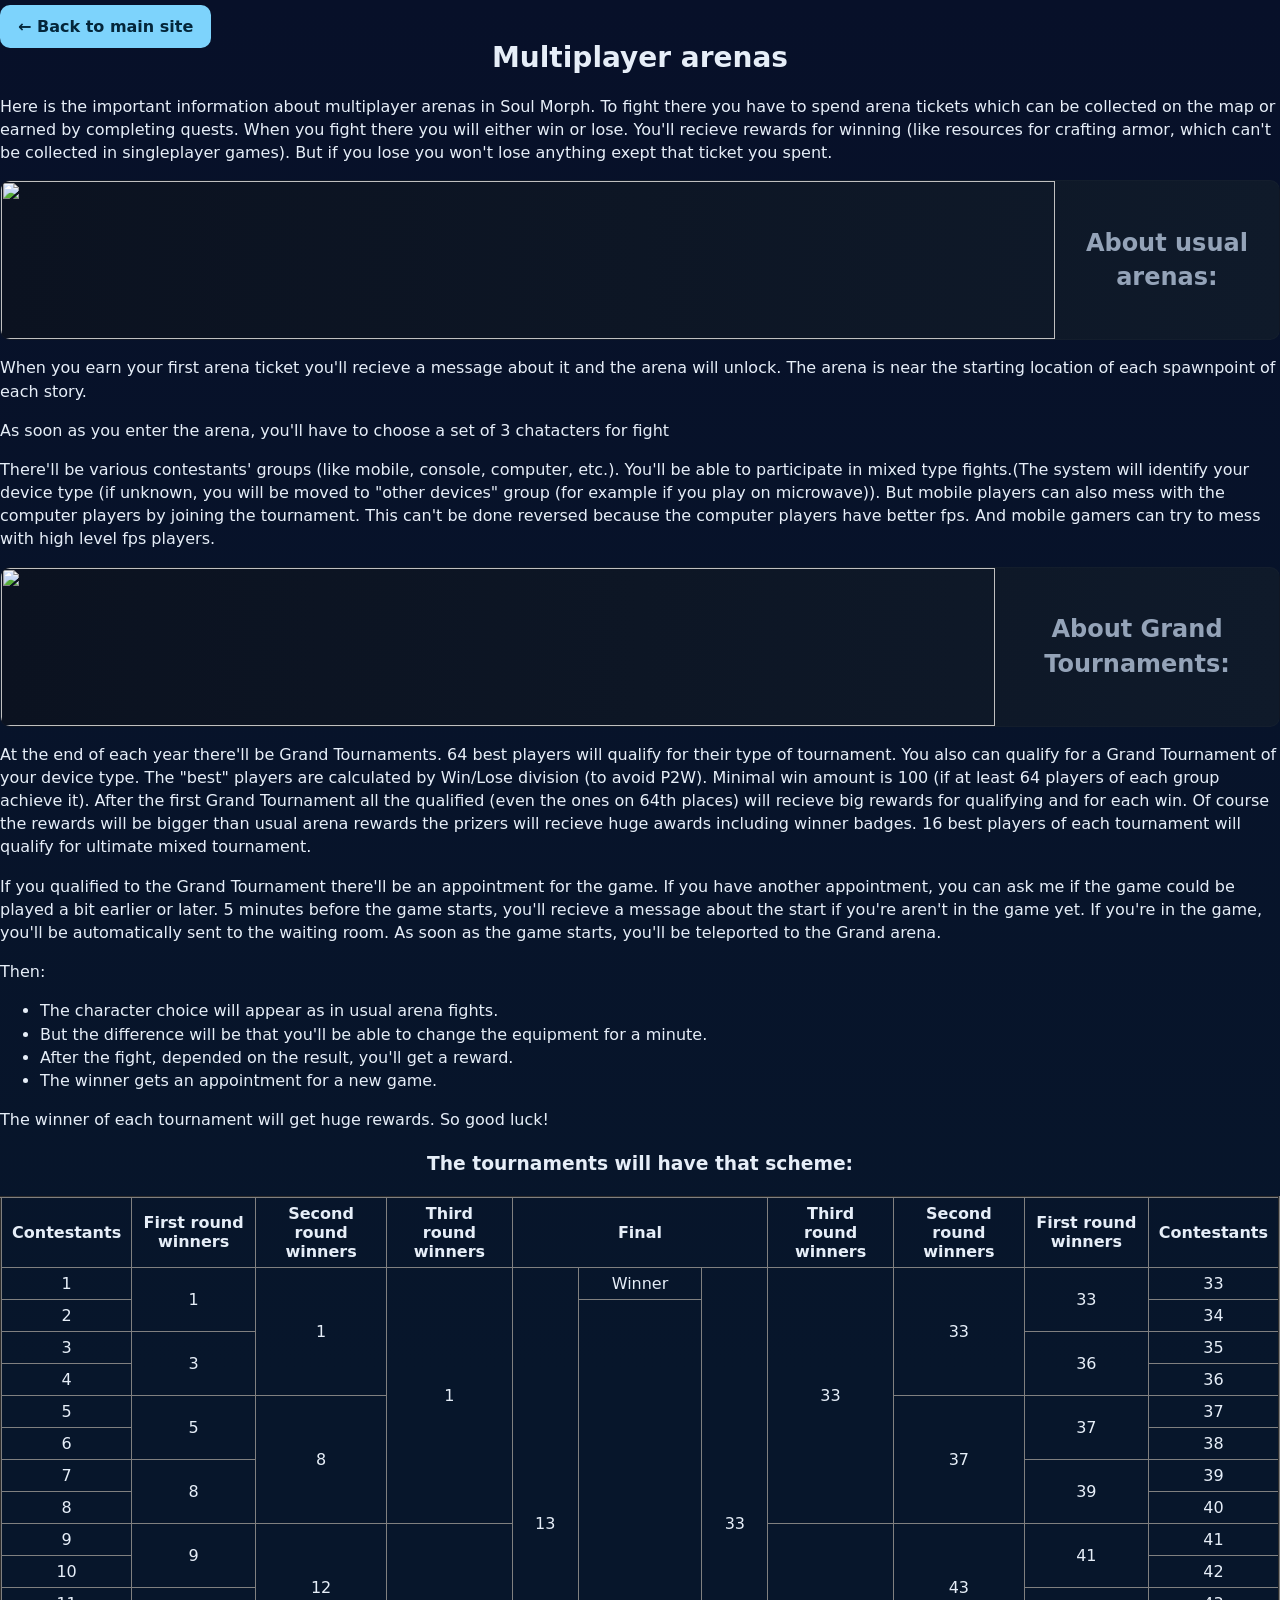
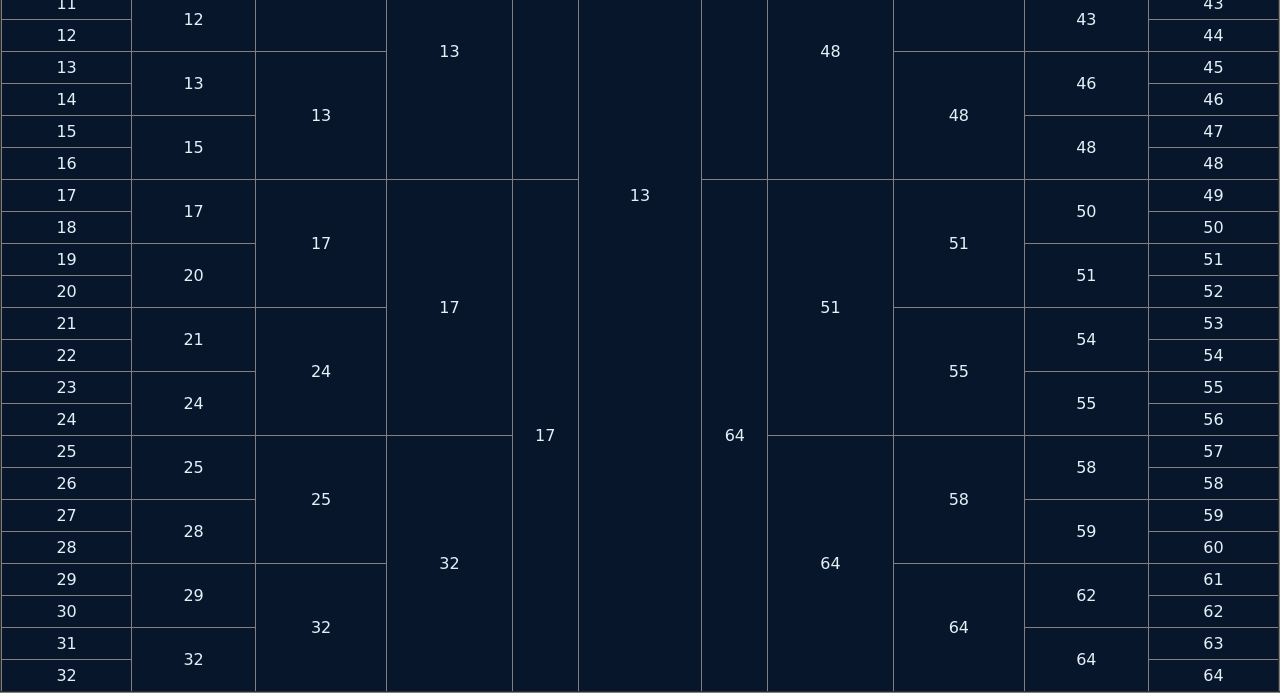
==== Arenas.htm @ b42c0dfc "Update Arenas.htm" ====
<html>
<head lang="en">
    <title> Soul Morph's arenas </title>
    <link rel="stylesheet" type="text/css" href="Soul-Morph.css"/>

</head>
<body>
    <div id="space">
    </div>
    <a class="btn" href="index.html">← Back to main site</a>
    <div id="h1">
        <h1 align="center">Multiplayer arenas</h1>
    </div>
    <p>Here is the important information about multiplayer arenas in Soul Morph. To fight there you have to spend arena tickets which can be collected on the map or earned by completing quests. When you fight there you will either win or lose. You'll recieve rewards for winning (like resources for crafting armor, which can't be collected in singleplayer games). But if you lose you won't lose anything exept that ticket you spent.</p>
    <div id="photo&title">
    <div class="thumb" data-img="" height="80px">
      <img src="">
    <h2 align="center">About usual arenas:</h2>
    </div>
    <p>When you earn your first arena ticket you'll recieve a message about it and the arena will unlock. The arena is near the starting location of each spawnpoint of each story.</p>
    <p>As soon as you enter the arena, you'll have to choose a set of 3 chatacters for fight</p>
    <p>There'll be various contestants' groups (like mobile, console, computer, etc.). You'll be able to participate in mixed type fights.(The system will identify your device type (if unknown, you will be moved to "other devices" group (for example if you play on microwave)). But mobile players can also mess with the computer players by joining the tournament. This can't be done reversed because the computer players have better fps. And mobile gamers can try to mess with high level fps players.</p>
    <div id="photo&title">
    <div class="thumb" data-img="" height="80px">
      <img src="">  
    <h2 align="center">About Grand Tournaments:</h2>
    </div>
    <p> At the end of each year there'll be Grand Tournaments. 64 best players will qualify for their type of tournament. You also can qualify for a Grand Tournament of your device type. The "best" players are calculated by Win/Lose division (to avoid P2W). Minimal win amount is 100 (if at least 64 players of each group achieve it). After the first Grand Tournament all the qualified (even the ones on 64th places) will recieve big rewards for qualifying and for each win. Of course the rewards will be bigger than usual arena rewards the prizers will recieve huge awards including winner badges. 16 best players of each tournament will qualify for ultimate mixed tournament.</p>
    <p>If you qualified to the Grand Tournament there'll be an appointment for the game. If you have another appointment, you can ask me if the game could be played a bit earlier or later. 5 minutes before the game starts, you'll recieve a message about the start if you're aren't in the game yet. If you're in the game, you'll be automatically sent to the waiting room. As soon as the game starts, you'll be teleported to the Grand arena.</p>
    <p>Then:</p>
    <ul>
        <li>The character choice will appear as in usual arena fights.</li>
        <li> But the difference will be that you'll be able to change the equipment for a minute.</li>
        <li>After the fight, depended on the result, you'll get a reward.</li>
        <li>The winner gets an appointment for a new game.</li>
    </ul>
    <p>The winner of each tournament will get huge rewards. So good luck!</p>
    <div id="scheme">
        <h3 align="center">The tournaments will have that scheme:</h3>
    </div>
    <table align="center" border="2">
        <tr><th>Contestants</th><th>First round winners</th><th>Second round winners</th><th>Third round winners</th><th colspan="3" width="20%">Final</th><th>Third round winners</th><th>Second round winners</th><th>First round winners</th><th>Contestants</th></tr>
        <tr>
          <td>1</td>
          <td rowspan="2">1</td>
          <td rowspan="4">1</td>
          <td rowspan="8">1</td>
          <td rowspan="16">13</td>
          <td>Winner</td>
          <td rowspan="16">33</td>
          <td rowspan="8">33</td>
          <td rowspan="4">33</td>
          <td rowspan="2">33</td>
          <td>33</td>
        </tr>
        <tr>
          <td>2</td>
          <td rowspan="31"> 13 </td>
          <td>34</td>
        </tr>
        <tr>
          <td>3</td>
          <td rowspan="2">3</td>
          <td rowspan="2">36</td>
          <td>35</td>
        </tr>
        <tr>
          <td>4</td>
          <td>36</td>
        </tr>
        <tr>
          <td>5</td>
          <td rowspan="2">5</td>
          <td rowspan="4">8</td>
          <td rowspan="4">37</td>
          <td rowspan="2">37</td>
          <td>37</td>
        </tr>
        <tr>
          <td>6</td>
          <td>38</td>
        </tr>
        <td>7</td>
          <td rowspan="2">8</td>
          <td rowspan="2">39</td>
          <td>39</td>
        </tr>
        <tr>
          <td>8</td>
          <td>40</td>
        </tr>
        <tr>
          <td>9</td>
          <td rowspan="2">9</td>
          <td rowspan="4">12</td>
          <td rowspan="8">13</td>
          <td rowspan="8">48</td>
          <td rowspan="4">43</td>
          <td rowspan="2">41</td>
          <td>41</td>
        </tr>
        <tr>
          <td>10</td>
          <td>42</td>
        </tr>
        <tr>
          <td>11</td>
          <td rowspan="2">12</td>
          <td rowspan="2">43</td>
          <td>43</td>
        </tr>
        <tr>
          <td>12</td>
          <td>44</td>
        </tr>
        <tr>
          <td>13</td>
          <td rowspan="2">13</td>
          <td rowspan="4">13</td>
          <td rowspan="4">48</td>
          <td rowspan="2">46</td>
          <td>45</td>
        </tr>
        <tr>
          <td>14</td>
          <td>46</td>
        </tr>
        <td>15</td>
          <td rowspan="2">15</td>
          <td rowspan="2">48</td>
          <td>47</td>
        </tr>
        <tr>
          <td>16</td>
          <td>48</td>
        </tr>
        <tr>
          <td>17</td>
          <td rowspan="2">17</td>
          <td rowspan="4">17</td>
          <td rowspan="8">17</td>
          <td rowspan="16">17</td>
          <td rowspan="16">64</td>
          <td rowspan="8">51</td>
          <td rowspan="4">51</td>
          <td rowspan="2">50</td>
          <td>49</td>
        </tr>
        <tr>
          <td>18</td>
          <td>50</td>
        </tr>
        <tr>
          <td>19</td>
          <td rowspan="2">20</td>
          <td rowspan="2">51</td>
          <td>51</td>
        </tr>
        <tr>
          <td>20</td>
          <td>52</td>
        </tr>
        <tr>
          <td>21</td>
          <td rowspan="2">21</td>
          <td rowspan="4">24</td>
          <td rowspan="4">55</td>
          <td rowspan="2">54</td>
          <td>53</td>
        </tr>
        <tr>
          <td>22</td>
          <td>54</td>
        </tr>
        <td>23</td>
          <td rowspan="2">24</td>
          <td rowspan="2">55</td>
          <td>55</td>
        </tr>
        <tr>
          <td>24</td>
          <td>56</td>
        </tr>
        <tr>
          <td>25</td>
          <td rowspan="2">25</td>
          <td rowspan="4">25</td>
          <td rowspan="8">32</td>
          <td rowspan="8">64</td>
          <td rowspan="4">58</td>
          <td rowspan="2">58</td>
          <td>57</td>
        </tr>
        <tr>
          <td>26</td>
          <td>58</td>
        </tr>
        <tr>
          <td>27</td>
          <td rowspan="2">28</td>
          <td rowspan="2">59</td>
          <td>59</td>
        </tr>
        <tr>
          <td>28</td>
          <td>60</td>
        </tr>
        <tr>
          <td>29</td>
          <td rowspan="2">29</td>
          <td rowspan="4">32</td>
          <td rowspan="4">64</td>
          <td rowspan="2">62</td>
          <td>61</td>
        </tr>
        <tr>
          <td>30</td>
          <td>62</td>
        </tr>
        <td>31</td>
          <td rowspan="2">32</td>
          <td rowspan="2">64</td>
          <td>63</td>
        </tr>
        <tr>
          <td>32</td>
          <td>64</td>
        </tr>
    </table>
</body>
</html>
---- Soul-Morph.css ----
:root{
      --bg:#0f1724;
      --card:#0b1220;
      --accent:#7dd3fc;
      --muted:#94a3b8;
      --glass: rgba(255,255,255,0.03);
      --radius:14px;
    }
    *{box-sizing:border-box}
    body{
      margin:0;
      font-family:Inter, system-ui, -apple-system, "Segoe UI", Roboto, "Helvetica Neue", Arial;
      background:linear-gradient(180deg,#071029 0%, #07162b 60%), url('') no-repeat center/cover;
      color:#e6eef8;
      -webkit-font-smoothing:antialiased;
      -moz-osx-font-smoothing:grayscale;
      line-height:1.45;
    }
    .container{max-width:1100px;margin:0 auto;padding:28px}
    header{display:flex;align-items:center;justify-content:space-between;padding:16px 0}
    .logo{display:flex;gap:12px;align-items:center}
    .logo .mark{width:56px;height:56px;border-radius:10px;background:linear-gradient(135deg,var(--accent),#60a5fa);display:flex;align-items:center;justify-content:center;font-weight:800;color:#04263a}
    h1{font-size:28px;margin:0}
    nav a{color:var(--muted);text-decoration:none;margin-left:16px;font-weight:600}
    /* Hero */
    .hero{display:grid;grid-template-columns:1fr 420px;gap:28px;align-items:center;padding:40px 0}
    .hero-card{background:linear-gradient(180deg, rgba(255,255,255,0.02), rgba(255,255,255,0.01));padding:28px;border-radius:var(--radius);box-shadow:0 6px 30px rgba(2,6,23,0.6)}
    .hero h2{font-size:38px;margin:0 0 8px}
    .lead{color:var(--muted);margin-bottom:18px}
    .cta{display:flex;gap:12px;flex-wrap:wrap}
    .btn{background:var(--accent);color:#04263a;padding:12px 18px;border-radius:10px;font-weight:700;border:none;cursor:pointer;text-decoration:none}
    .btn.ghost{background:transparent;border:1px solid rgba(255,255,255,0.06);color:var(--muted)}
    .meta{display:flex;gap:8px;color:var(--muted);margin-top:12px;font-size:14px}
    /* Features */
    .features{display:grid;grid-template-columns:repeat(3,1fr);gap:16px;margin-top:28px}
    .card{background:var(--card);padding:18px;border-radius:12px;border:1px solid rgba(255,255,255,0.03)}
    .card h3{margin:0 0 8px;font-size:16px}
    .card p{margin:0;color:var(--muted);font-size:14px}
    /* Gallery */
    .gallery{display:grid;grid-template-columns:repeat(3,1fr);gap:10px;margin-top:18px}
    .thumb{height:140px;background:linear-gradient(90deg,#0b1220,#0f1a2a);display:flex;align-items:center;justify-content:center;border-radius:10px;color:var(--muted);cursor:pointer;border:1px solid rgba(255,255,255,0.02)}
    /* About */
    .about{display:grid;grid-template-columns:1fr 320px;gap:20px;margin-top:28px;align-items:start}
    .about p{color:var(--muted)}
    .contact{background:var(--glass);padding:14px;border-radius:12px;border:1px solid rgba(255,255,255,0.03)}
    footer{margin:40px 0 80px;color:var(--muted);text-align:center}
    /* Responsive */
    @media (max-width:900px){
      .hero{grid-template-columns:1fr; padding:18px 0}
      .gallery{grid-template-columns:repeat(2,1fr)}
      .features{grid-template-columns:repeat(2,1fr)}
      .about{grid-template-columns:1fr}
    }
    @media (max-width:520px){
      .gallery{grid-template-columns:1fr}
      nav{display:none}
      .logo .mark{width:44px;height:44px}
      h1{font-size:20px}
    }
      
    /* Modal for gallery */
    .modal{position:fixed;inset:0;display:none;align-items:center;justify-content:center;background:rgba(2,6,23,0.65);z-index:40}
    .modal.show{display:flex}
    .modal .modal-inner{max-width:90%;max-height:90%;background:#08111b;padding:12px;border-radius:10px;box-shadow:0 10px 40px rgba(0,0,0,0.7)}
    .modal img{max-width:100%;max-height:80vh;display:block;border-radius:6px}
    .close{margin-top:10px;display:flex;justify-content:flex-end}
    .close button{background:transparent;border:1px solid rgba(255,255,255,0.06);color:var(--muted);padding:8px 12px;border-radius:8px;cursor:pointer}
    td
    {
        text-align:center;
    }
    .thumb
    {
        width:100%;
        height:160px;
        overflow:hidden;
        border-radius:10px;
    }

    .thumb img
    {
        width:100%;
        height:100%;
        object-fit:cover;
        display:block;
    }
    table{
        border-collapse:collapse;
        margin:auto;
    }

    th, td{
        padding:6px 10px;
    }
    #space
    {
          margin:15px;
    }
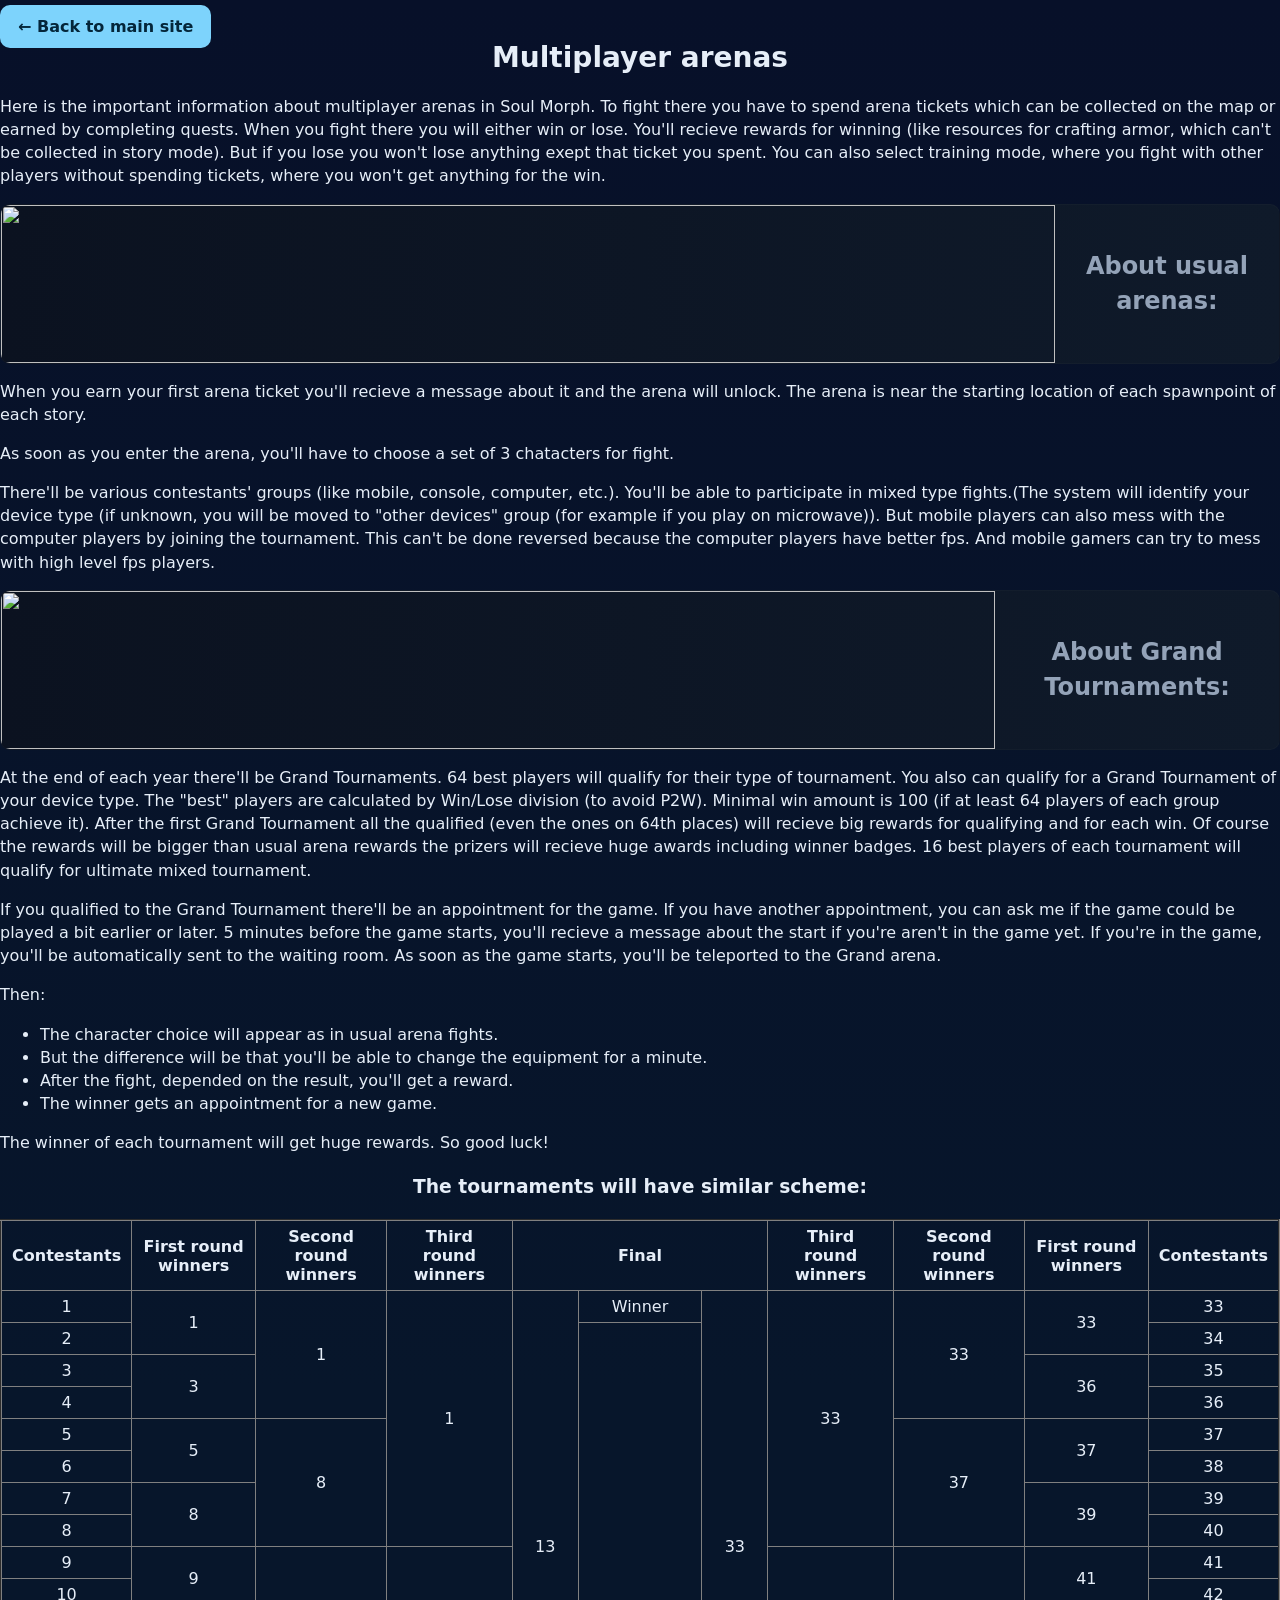
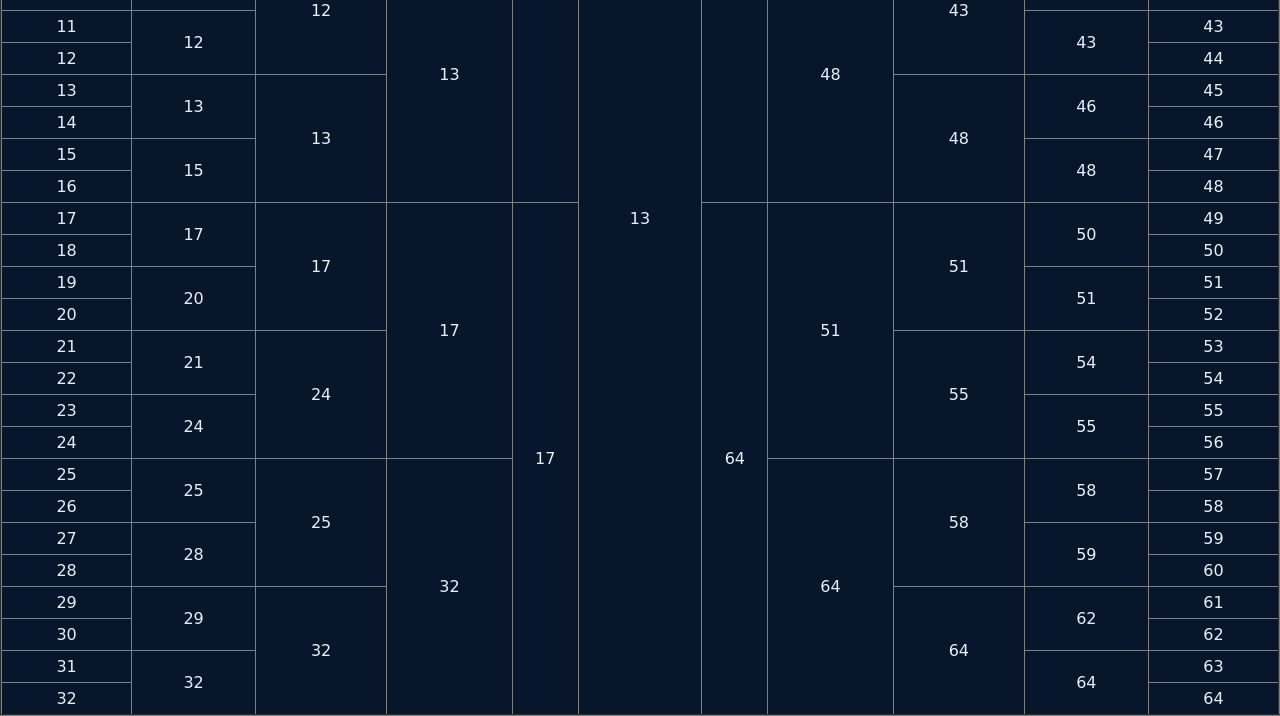
==== commit 46c6354e: "Update arena information and fix typos" ====
--- a/Arenas.htm
+++ b/Arenas.htm
@@ -11,14 +11,14 @@
     <div id="h1">
         <h1 align="center">Multiplayer arenas</h1>
     </div>
-    <p>Here is the important information about multiplayer arenas in Soul Morph. To fight there you have to spend arena tickets which can be collected on the map or earned by completing quests. When you fight there you will either win or lose. You'll recieve rewards for winning (like resources for crafting armor, which can't be collected in singleplayer games). But if you lose you won't lose anything exept that ticket you spent.</p>
+    <p>Here is the important information about multiplayer arenas in Soul Morph. To fight there you have to spend arena tickets which can be collected on the map or earned by completing quests. When you fight there you will either win or lose. You'll recieve rewards for winning (like resources for crafting armor, which can't be collected in story mode). But if you lose you won't lose anything exept that ticket you spent. You can also select training mode, where you fight with other players without spending tickets, where you won't get anything for the win. </p>
     <div id="photo&title">
     <div class="thumb" data-img="" height="80px">
       <img src="">
     <h2 align="center">About usual arenas:</h2>
     </div>
     <p>When you earn your first arena ticket you'll recieve a message about it and the arena will unlock. The arena is near the starting location of each spawnpoint of each story.</p>
-    <p>As soon as you enter the arena, you'll have to choose a set of 3 chatacters for fight</p>
+    <p>As soon as you enter the arena, you'll have to choose a set of 3 chatacters for fight. </p>
     <p>There'll be various contestants' groups (like mobile, console, computer, etc.). You'll be able to participate in mixed type fights.(The system will identify your device type (if unknown, you will be moved to "other devices" group (for example if you play on microwave)). But mobile players can also mess with the computer players by joining the tournament. This can't be done reversed because the computer players have better fps. And mobile gamers can try to mess with high level fps players.</p>
     <div id="photo&title">
     <div class="thumb" data-img="" height="80px">
@@ -36,7 +36,7 @@
     </ul>
     <p>The winner of each tournament will get huge rewards. So good luck!</p>
     <div id="scheme">
-        <h3 align="center">The tournaments will have that scheme:</h3>
+        <h3 align="center">The tournaments will have similar scheme:</h3>
     </div>
     <table align="center" border="2">
         <tr><th>Contestants</th><th>First round winners</th><th>Second round winners</th><th>Third round winners</th><th colspan="3" width="20%">Final</th><th>Third round winners</th><th>Second round winners</th><th>First round winners</th><th>Contestants</th></tr>
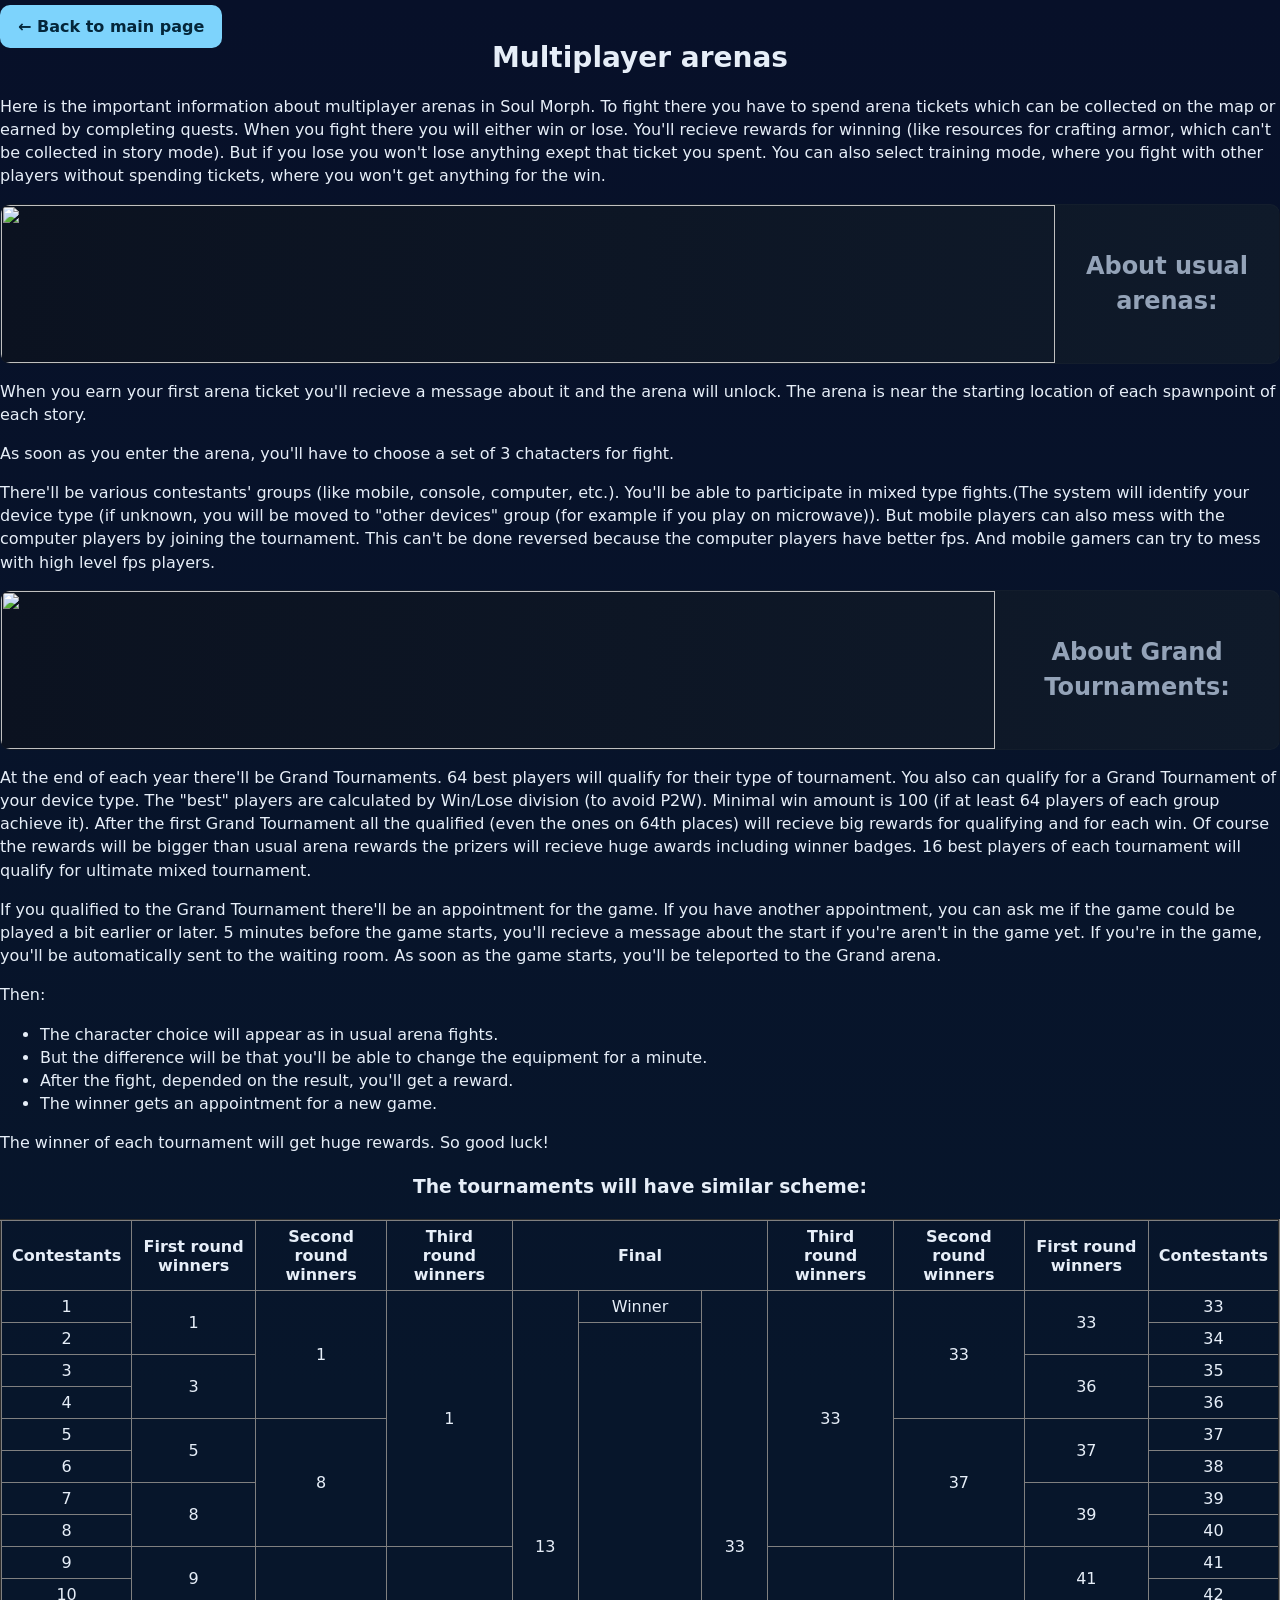
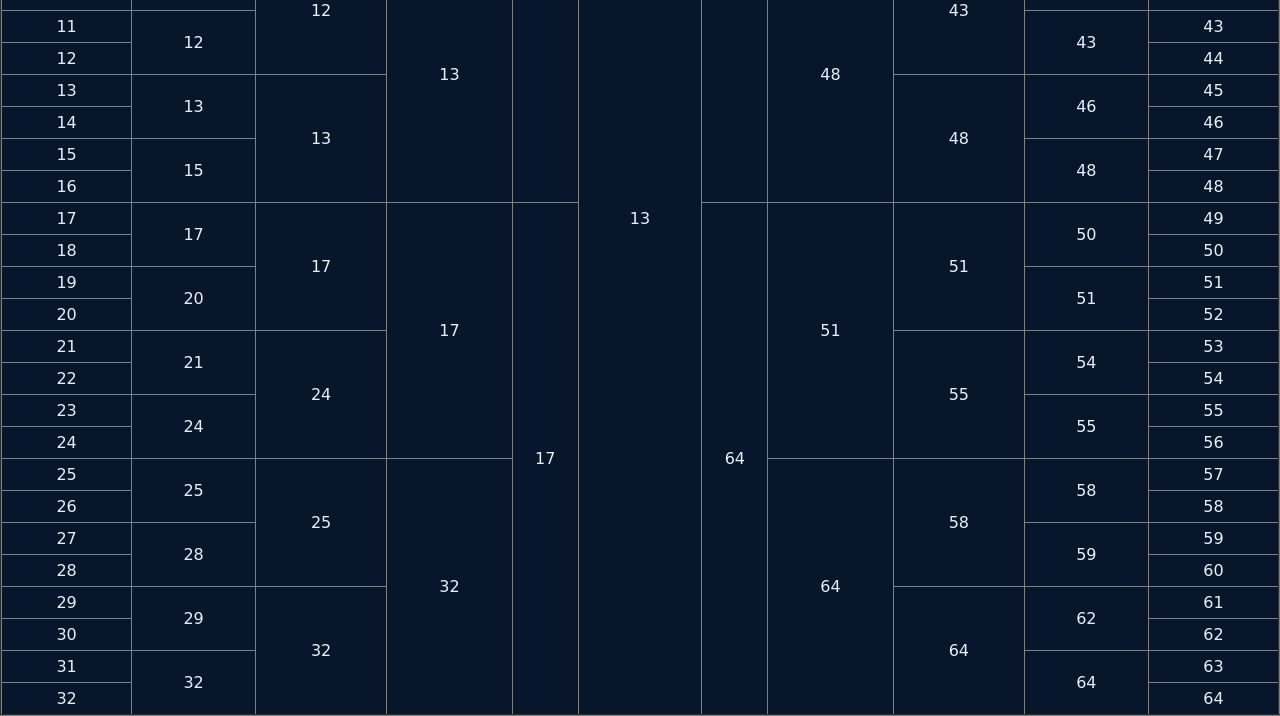
==== commit 0738e9a6: "Update link to main page in Arenas.htm" ====
--- a/Arenas.htm
+++ b/Arenas.htm
@@ -7,7 +7,7 @@
 <body>
     <div id="space">
     </div>
-    <a class="btn" href="index.html">← Back to main site</a>
+    <a class="btn" href="Main-page.html">← Back to main page</a>
     <div id="h1">
         <h1 align="center">Multiplayer arenas</h1>
     </div>
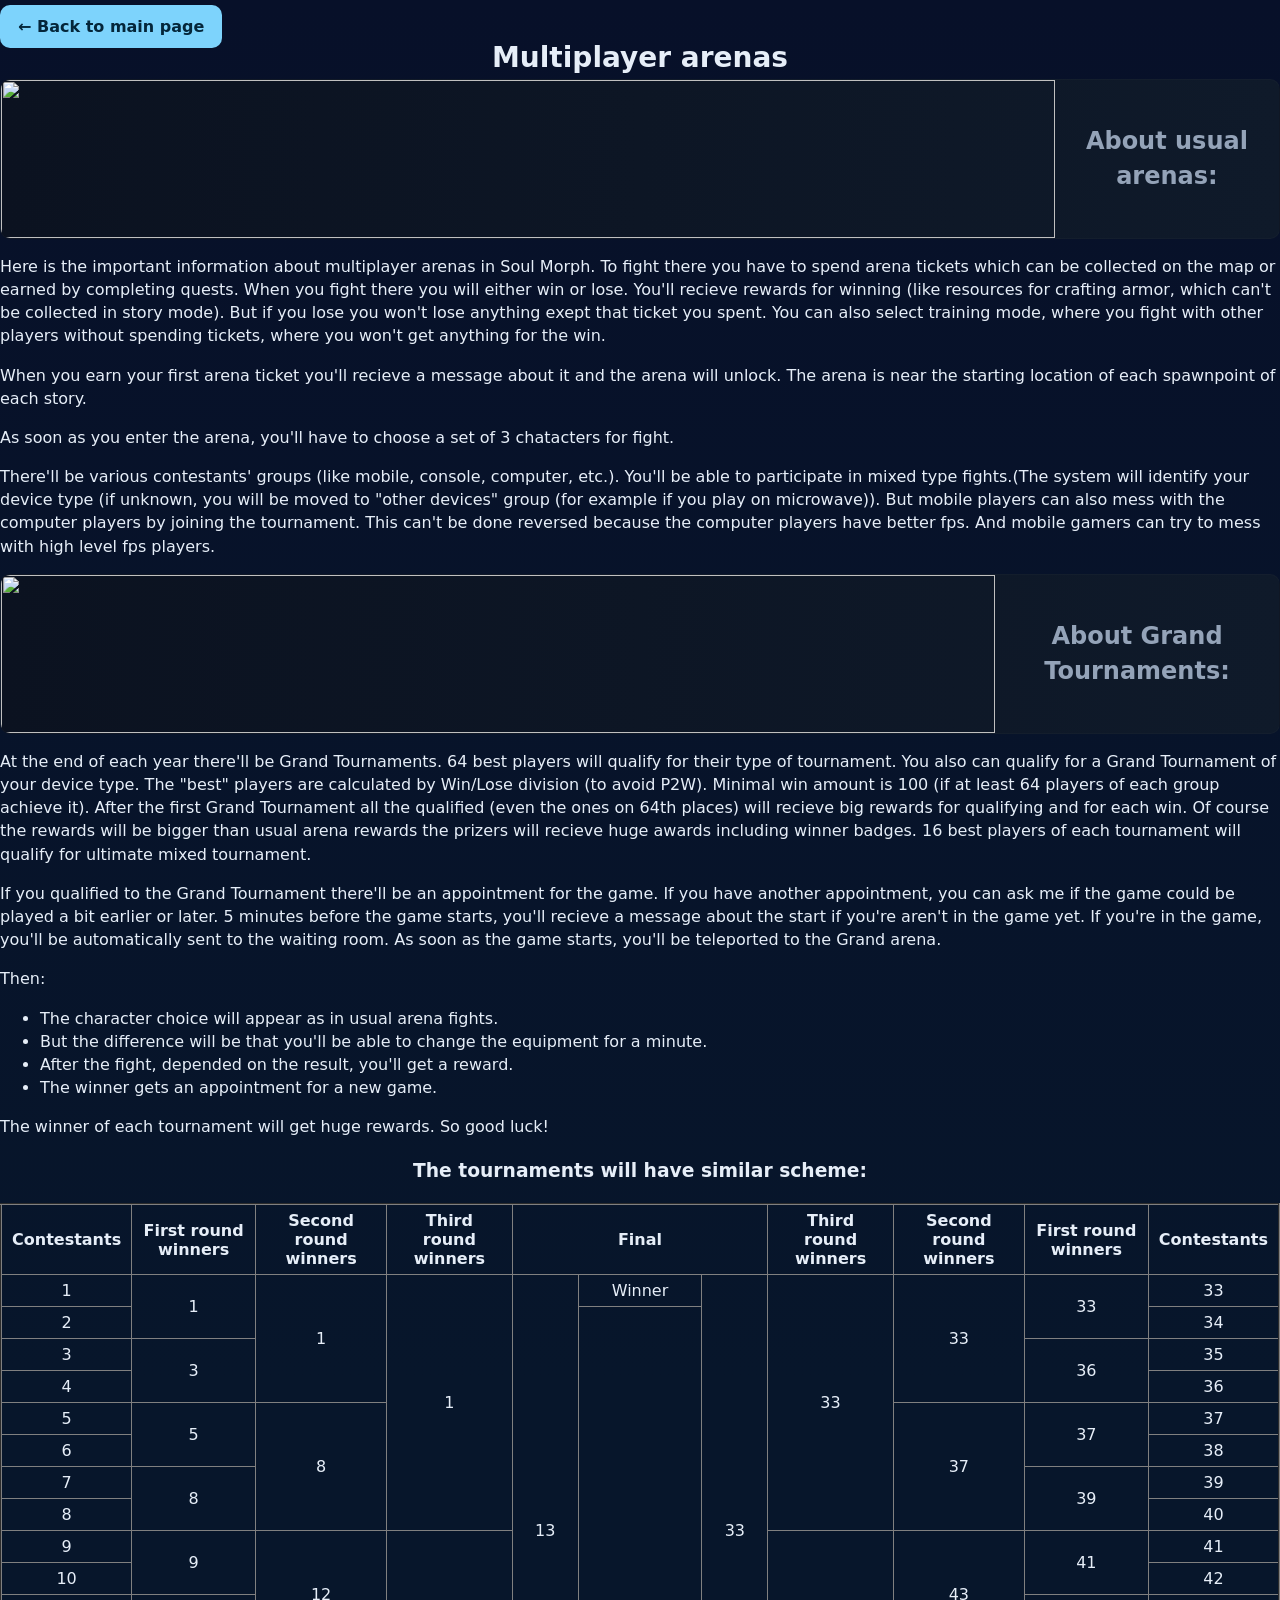
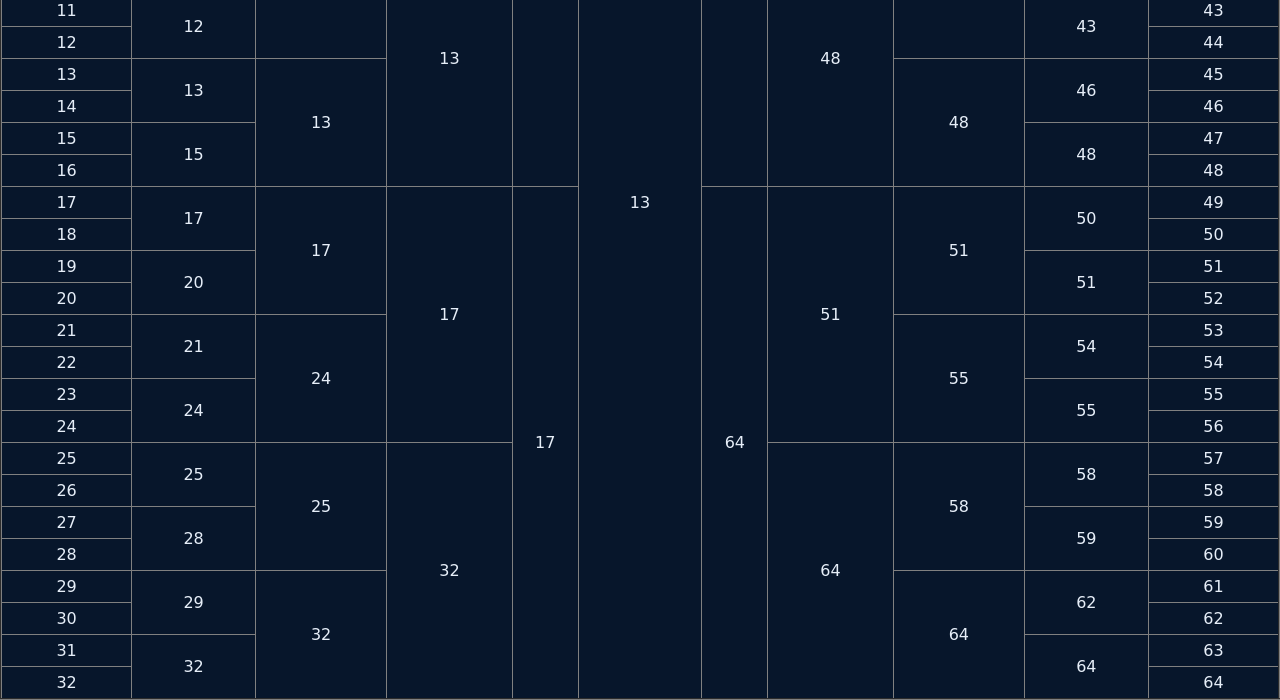
==== commit 4033daf8: "Duplicate arena information and add ticket message Duplicated the paragraph about multiplayer arenas" ====
--- a/Arenas.htm
+++ b/Arenas.htm
@@ -11,12 +11,12 @@
     <div id="h1">
         <h1 align="center">Multiplayer arenas</h1>
     </div>
-    <p>Here is the important information about multiplayer arenas in Soul Morph. To fight there you have to spend arena tickets which can be collected on the map or earned by completing quests. When you fight there you will either win or lose. You'll recieve rewards for winning (like resources for crafting armor, which can't be collected in story mode). But if you lose you won't lose anything exept that ticket you spent. You can also select training mode, where you fight with other players without spending tickets, where you won't get anything for the win. </p>
     <div id="photo&title">
     <div class="thumb" data-img="" height="80px">
       <img src="">
     <h2 align="center">About usual arenas:</h2>
     </div>
+    <p>Here is the important information about multiplayer arenas in Soul Morph. To fight there you have to spend arena tickets which can be collected on the map or earned by completing quests. When you fight there you will either win or lose. You'll recieve rewards for winning (like resources for crafting armor, which can't be collected in story mode). But if you lose you won't lose anything exept that ticket you spent. You can also select training mode, where you fight with other players without spending tickets, where you won't get anything for the win. </p>
     <p>When you earn your first arena ticket you'll recieve a message about it and the arena will unlock. The arena is near the starting location of each spawnpoint of each story.</p>
     <p>As soon as you enter the arena, you'll have to choose a set of 3 chatacters for fight. </p>
     <p>There'll be various contestants' groups (like mobile, console, computer, etc.). You'll be able to participate in mixed type fights.(The system will identify your device type (if unknown, you will be moved to "other devices" group (for example if you play on microwave)). But mobile players can also mess with the computer players by joining the tournament. This can't be done reversed because the computer players have better fps. And mobile gamers can try to mess with high level fps players.</p>
--- a/Soul-Morph.css
+++ b/Soul-Morph.css
@@ -96,3 +96,8 @@
     {
           margin:15px;
     }
+    #aboutgame
+    p
+    {
+          text-indent: 2em;
+    }
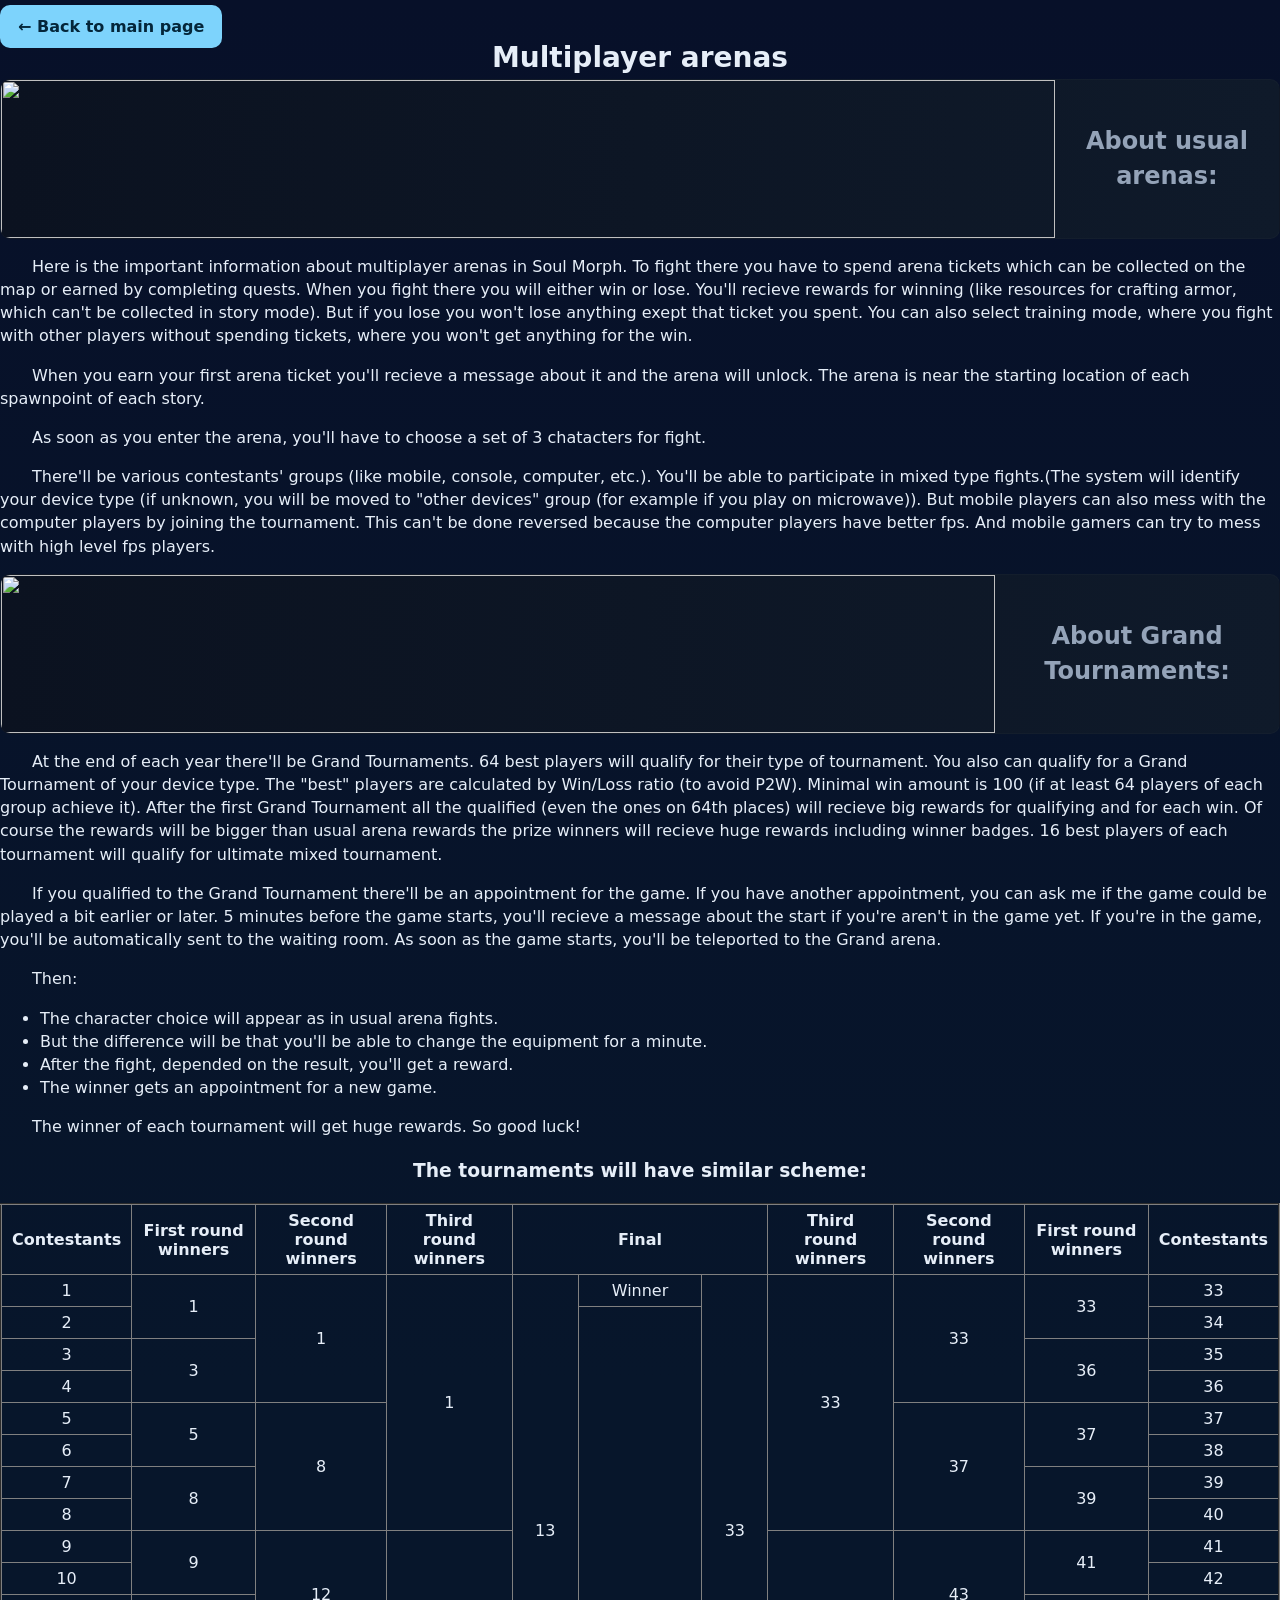
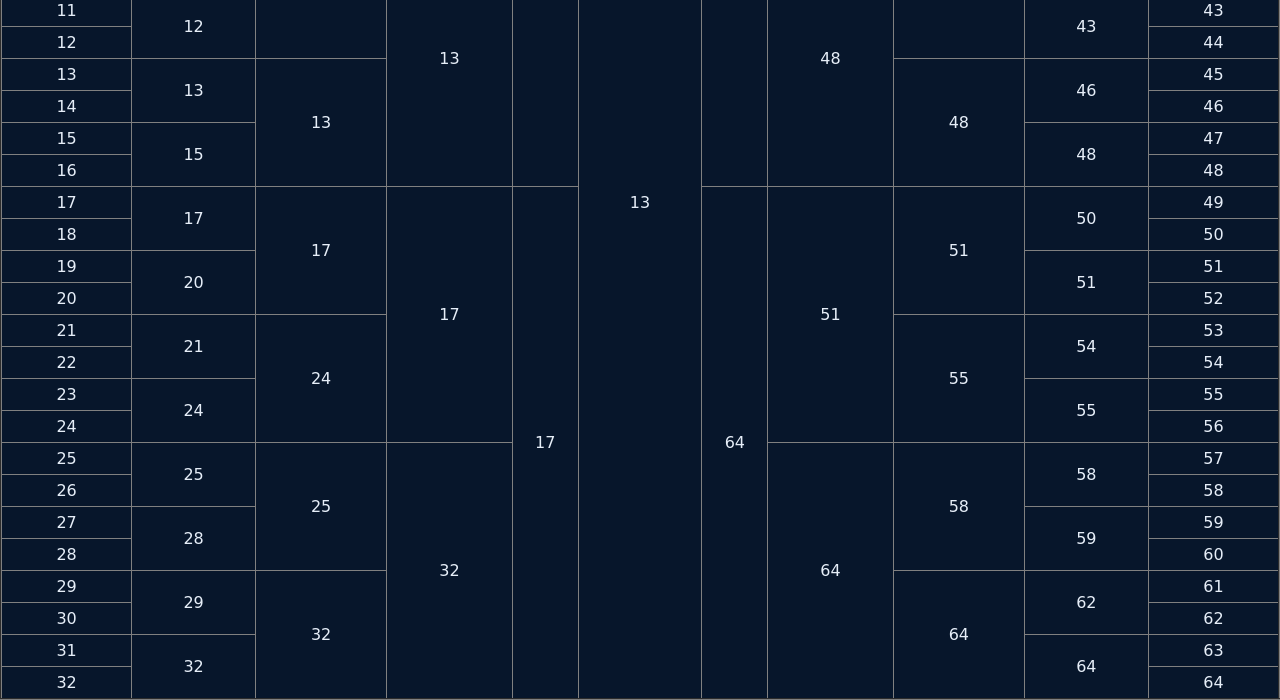
==== commit 4b78326e: "Fix typo and clarify win/loss ratio in tournament info" ====
--- a/Arenas.htm
+++ b/Arenas.htm
@@ -7,7 +7,7 @@
 <body>
     <div id="space">
     </div>
-    <a class="btn" href="Main-page.html">← Back to main page</a>
+    <a class="btn" href="Main-page.html" align="right">← Back to main page</a>
     <div id="h1">
         <h1 align="center">Multiplayer arenas</h1>
     </div>
@@ -25,7 +25,7 @@
       <img src="">  
     <h2 align="center">About Grand Tournaments:</h2>
     </div>
-    <p> At the end of each year there'll be Grand Tournaments. 64 best players will qualify for their type of tournament. You also can qualify for a Grand Tournament of your device type. The "best" players are calculated by Win/Lose division (to avoid P2W). Minimal win amount is 100 (if at least 64 players of each group achieve it). After the first Grand Tournament all the qualified (even the ones on 64th places) will recieve big rewards for qualifying and for each win. Of course the rewards will be bigger than usual arena rewards the prizers will recieve huge awards including winner badges. 16 best players of each tournament will qualify for ultimate mixed tournament.</p>
+    <p> At the end of each year there'll be Grand Tournaments. 64 best players will qualify for their type of tournament. You also can qualify for a Grand Tournament of your device type. The "best" players are calculated by Win/Loss ratio (to avoid P2W). Minimal win amount is 100 (if at least 64 players of each group achieve it). After the first Grand Tournament all the qualified (even the ones on 64th places) will recieve big rewards for qualifying and for each win. Of course the rewards will be bigger than usual arena rewards the prize winners will recieve huge rewards including winner badges. 16 best players of each tournament will qualify for ultimate mixed tournament.</p>
     <p>If you qualified to the Grand Tournament there'll be an appointment for the game. If you have another appointment, you can ask me if the game could be played a bit earlier or later. 5 minutes before the game starts, you'll recieve a message about the start if you're aren't in the game yet. If you're in the game, you'll be automatically sent to the waiting room. As soon as the game starts, you'll be teleported to the Grand arena.</p>
     <p>Then:</p>
     <ul>
--- a/Soul-Morph.css
+++ b/Soul-Morph.css
@@ -96,7 +96,6 @@
     {
           margin:15px;
     }
-    #aboutgame
     p
     {
           text-indent: 2em;
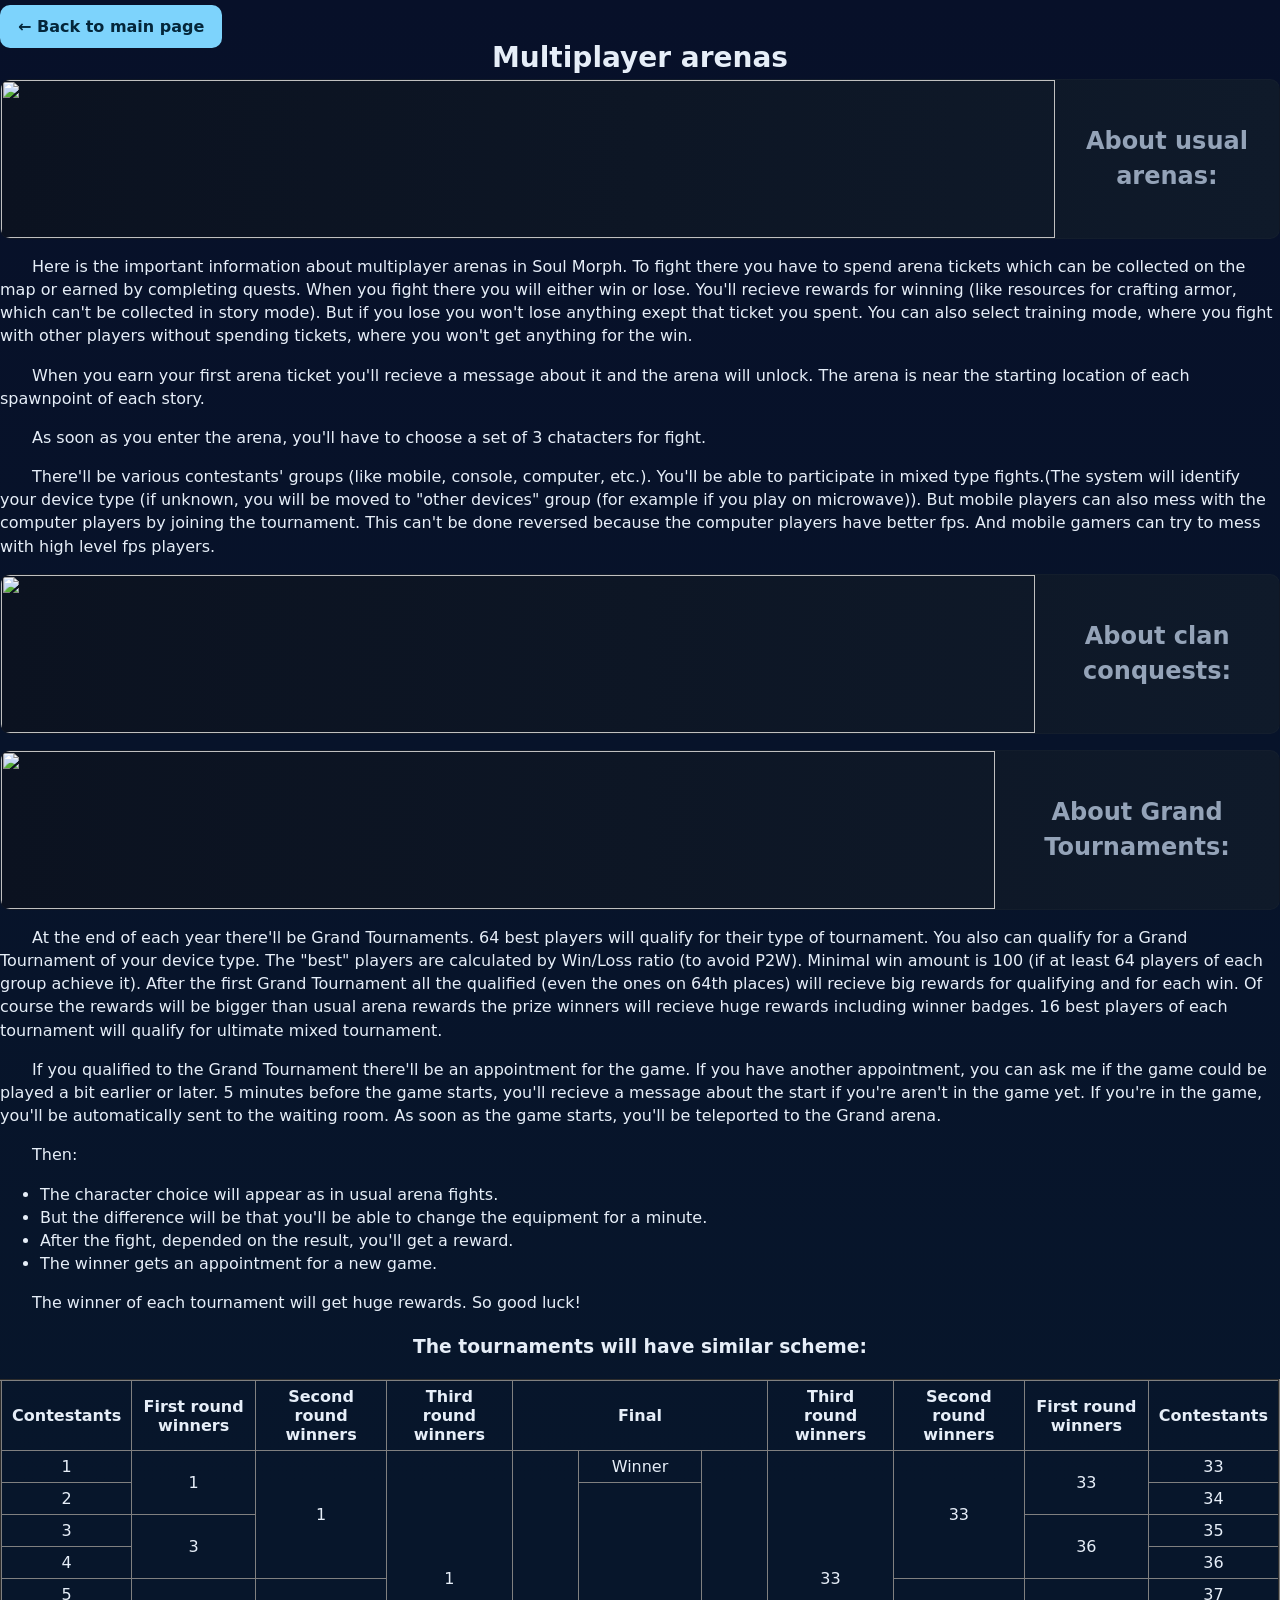
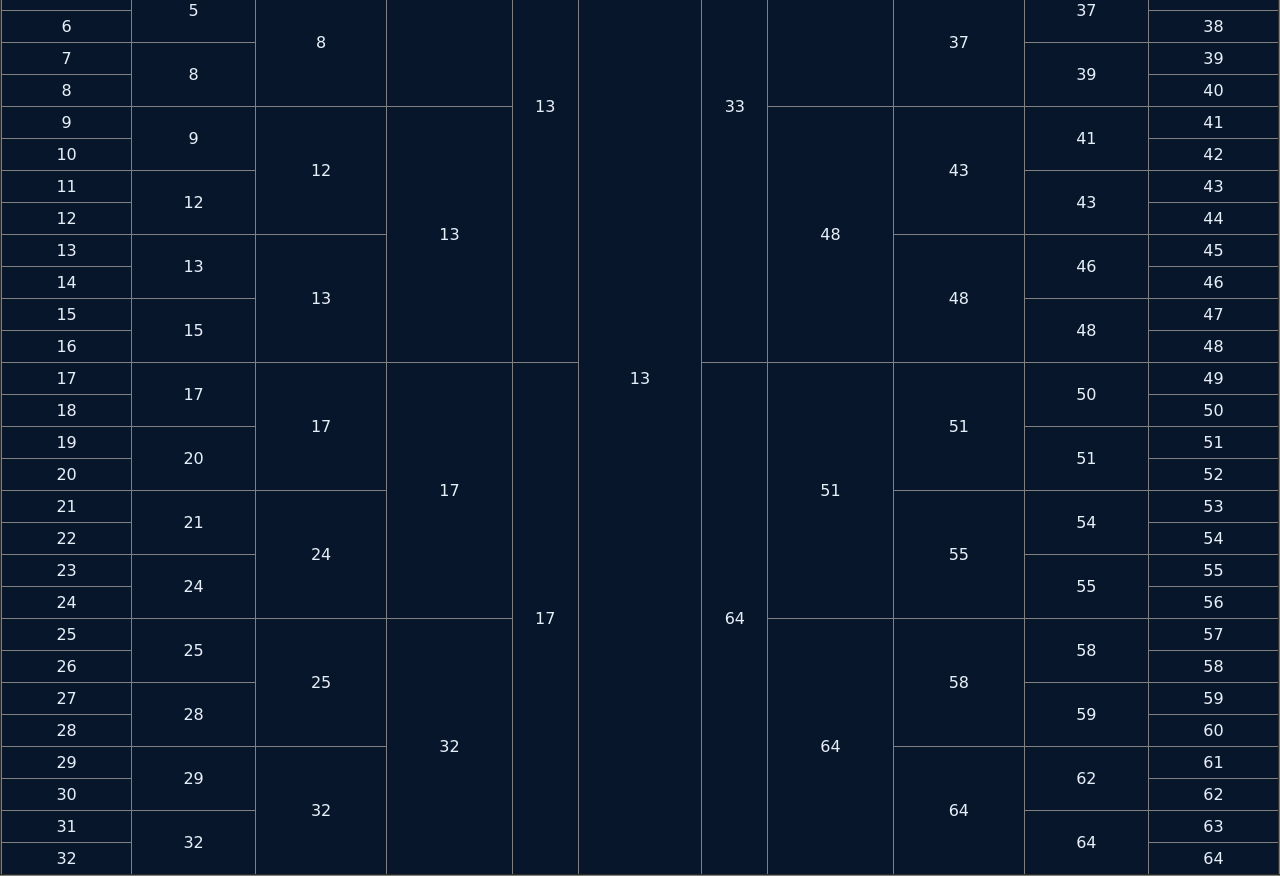
==== commit 971c3360: "Enhance Arenas.htm with tournament details Added sections about clan conquests and Grand Tournaments" ====
--- a/Arenas.htm
+++ b/Arenas.htm
@@ -20,6 +20,15 @@
     <p>When you earn your first arena ticket you'll recieve a message about it and the arena will unlock. The arena is near the starting location of each spawnpoint of each story.</p>
     <p>As soon as you enter the arena, you'll have to choose a set of 3 chatacters for fight. </p>
     <p>There'll be various contestants' groups (like mobile, console, computer, etc.). You'll be able to participate in mixed type fights.(The system will identify your device type (if unknown, you will be moved to "other devices" group (for example if you play on microwave)). But mobile players can also mess with the computer players by joining the tournament. This can't be done reversed because the computer players have better fps. And mobile gamers can try to mess with high level fps players.</p>
+    <div id="photo&title">
+    <div class="thumb" data-img="" height="80px">
+      <img src="">
+    <h2 align="center">About clan conquests:</h2>
+    </div>
+    <p></p>
+    <p></p>
+    <p></p>
+    <p></p>
     <div id="photo&title">
     <div class="thumb" data-img="" height="80px">
       <img src="">  
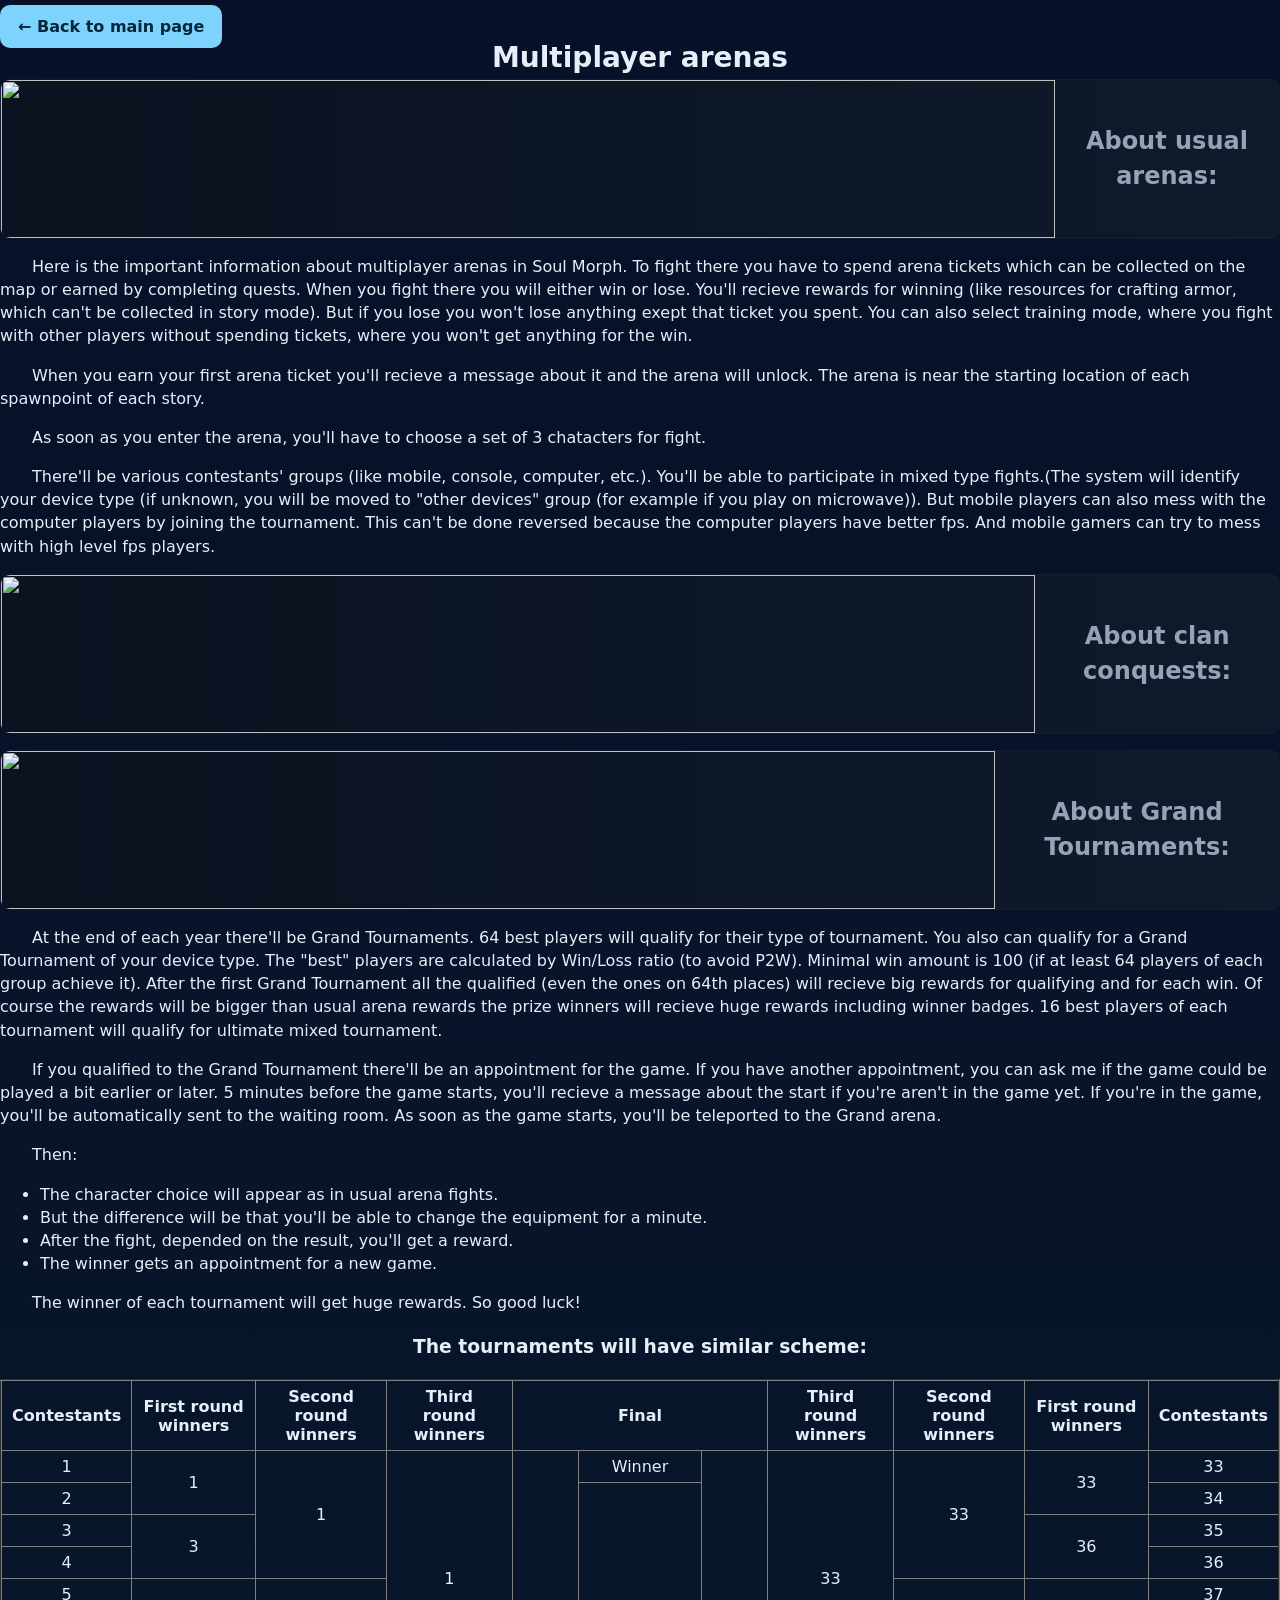
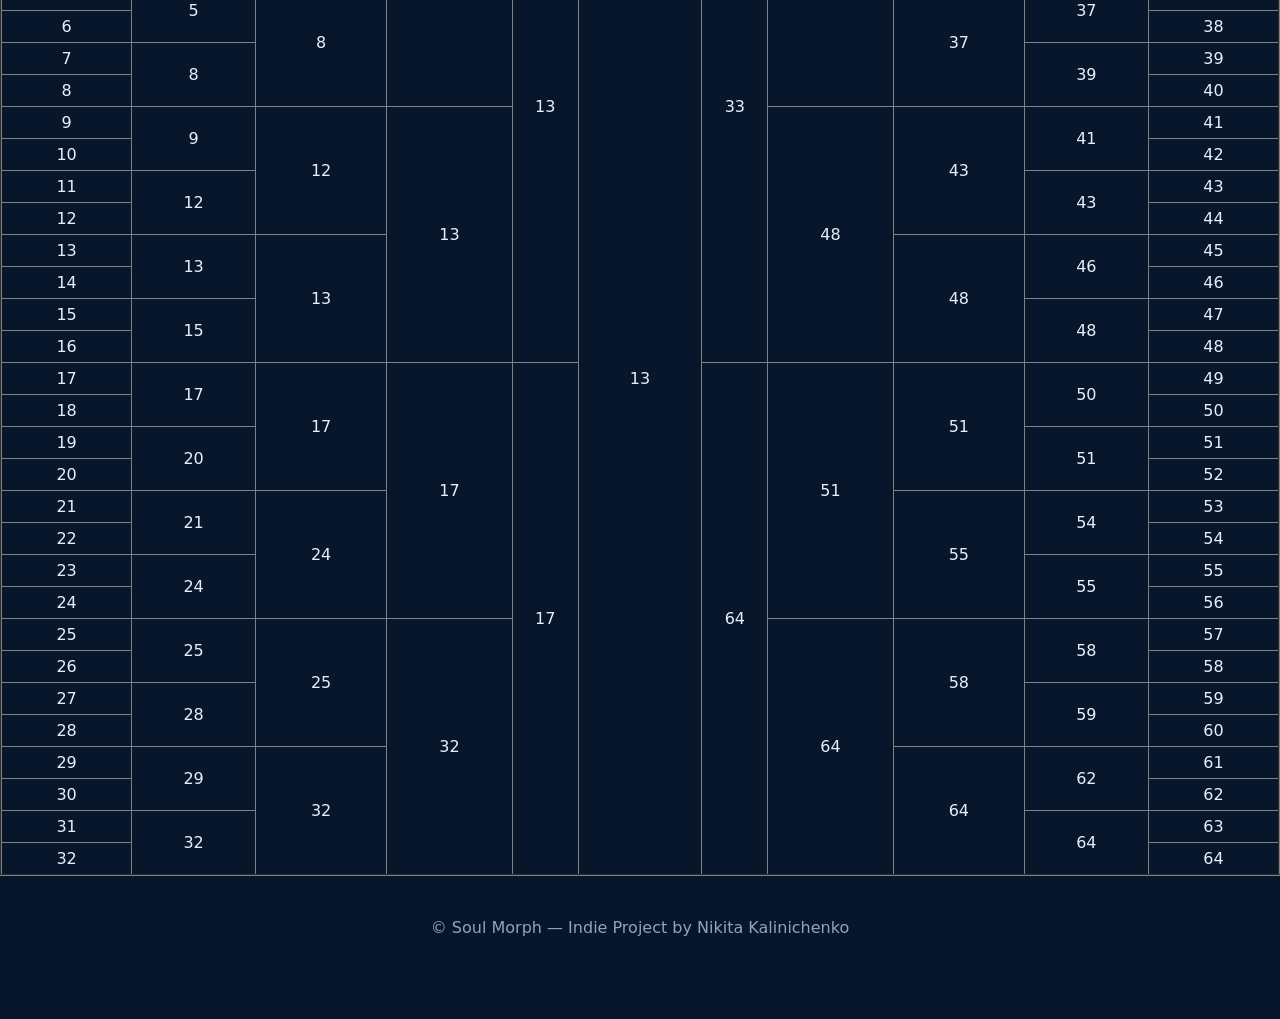
==== commit 91b21dbf: "Add footer with copyright information" ====
--- a/Arenas.htm
+++ b/Arenas.htm
@@ -236,5 +236,8 @@
           <td>64</td>
         </tr>
     </table>
+    <footer>
+        © Soul Morph — Indie Project by Nikita Kalinichenko
+    </footer>
 </body>
 </html>
